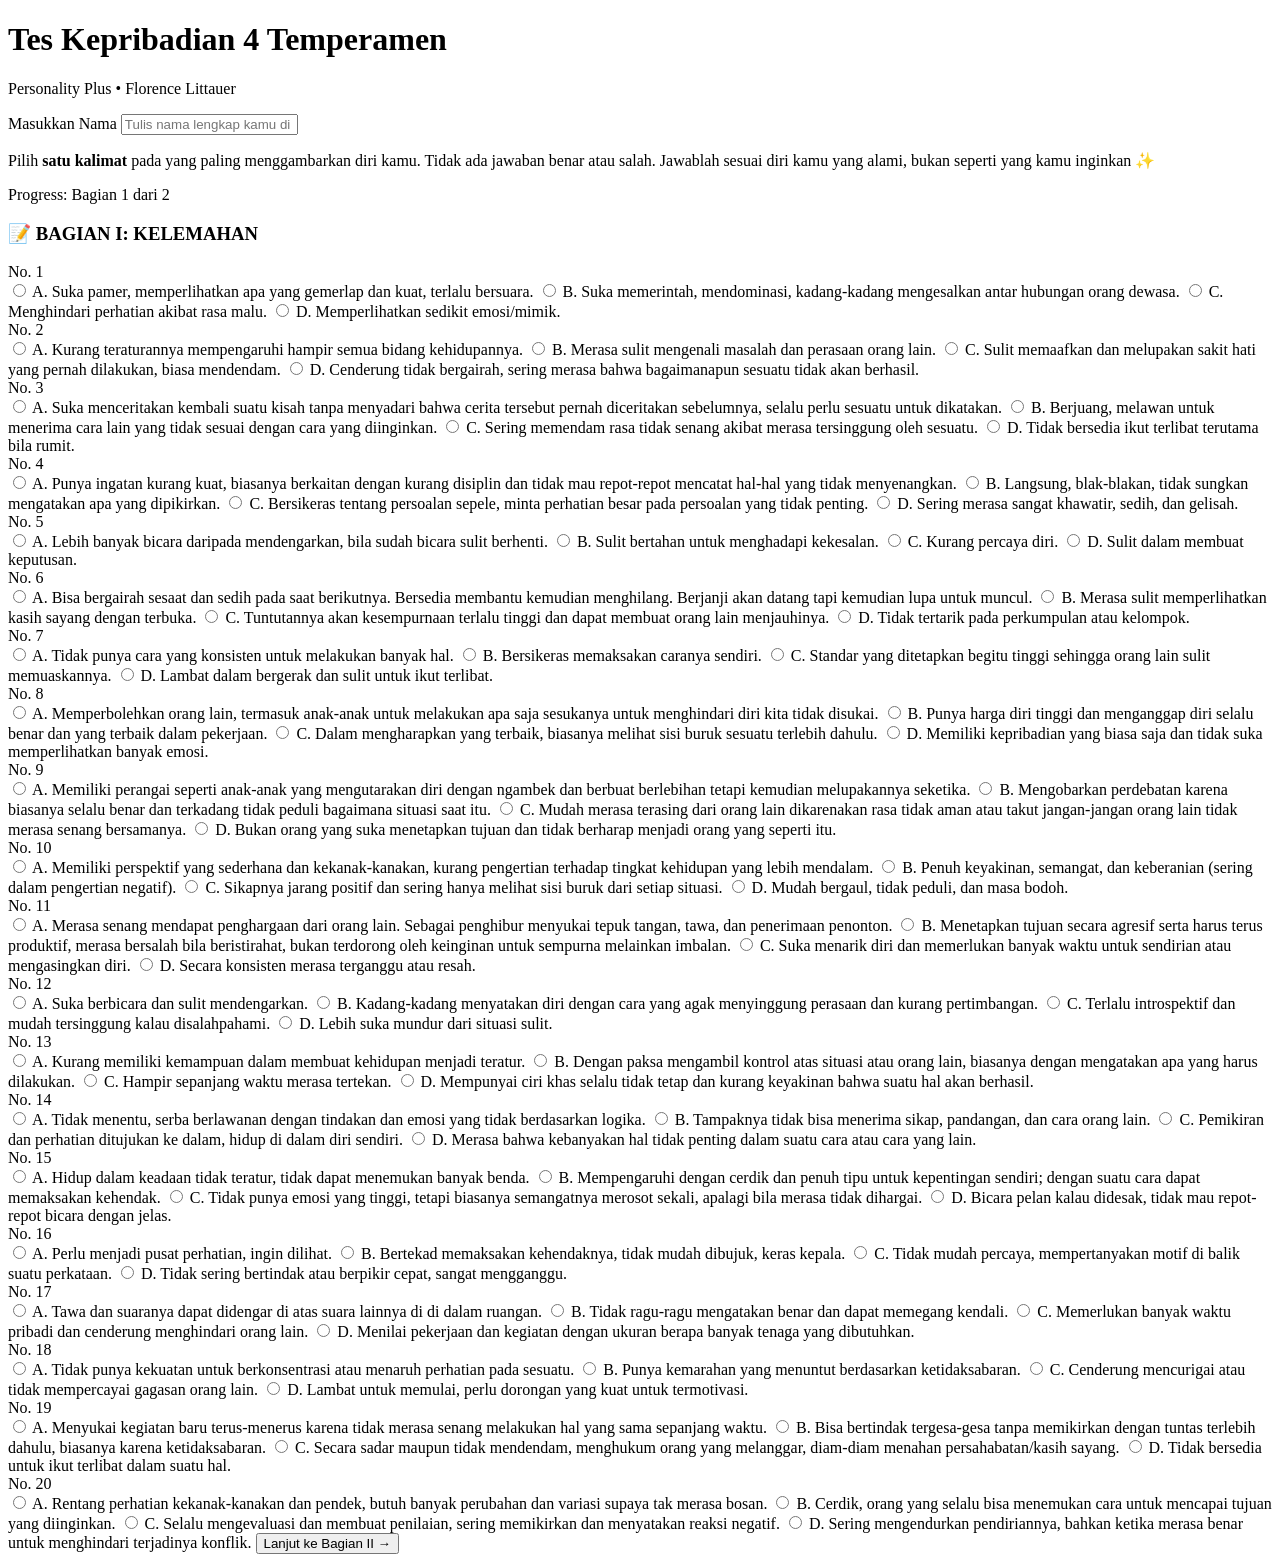
==== templates/index.html @ effc4669 "Complete Personality Plus Flask app" ====
<!DOCTYPE html>
<html lang="id">
<head>
    <meta charset="UTF-8">
    <title>Kuis 4 Temperamen Florence Littauer</title>
    <link rel="stylesheet" href="{{ url_for('static', filename='style.css') }}">
</head>
<body>
    <h1>Tes Kepribadian 4 Temperamen</h1>
    <p class="subtitle">
    Personality Plus • Florence Littauer
    </p>

    <form action="/kelebihan" method="POST">
        <label for="nama_user">Masukkan Nama</label>
        <input type="text" name="nama_user" required placeholder="Tulis nama lengkap kamu di sini">
    <div class="intro">
        <p>Pilih <b>satu kalimat</b> pada yang paling menggambarkan diri kamu.
        Tidak ada jawaban benar atau salah. Jawablah sesuai diri kamu yang alami, bukan seperti yang kamu inginkan ✨ </p>
    </div>
    <div>
    <p>Progress: Bagian 1 dari 2</p>
    <div class="progress">
        <div class="progress-bar" style="width:50%"></div>
    </div>
        
        <h3>📝 BAGIAN I: KELEMAHAN</h3> 
        <div class="question">
            <div class="question-number">No. 1</div>
            <label><input type="radio" name="l1" value="sanguinis" required> A. Suka pamer, memperlihatkan apa yang gemerlap dan kuat, terlalu bersuara.</label>
            <label><input type="radio" name="l1" value="koleris"> B. Suka memerintah, mendominasi, kadang-kadang mengesalkan antar hubungan orang dewasa.</label>
            <label><input type="radio" name="l1" value="melankolis"> C. Menghindari perhatian akibat rasa malu.</label>
            <label><input type="radio" name="l1" value="plegmatis"> D. Memperlihatkan sedikit emosi/mimik.</label>

            <div class="question-number">No. 2</div>
            <label><input type="radio" name="l2" value="sanguinis" required> A. Kurang teraturannya mempengaruhi hampir semua bidang kehidupannya.</label>
            <label><input type="radio" name="l2" value="koleris"> B. Merasa sulit mengenali masalah dan perasaan orang lain.</label>
            <label><input type="radio" name="l2" value="melankolis"> C. Sulit memaafkan dan melupakan sakit hati yang pernah dilakukan, biasa mendendam.</label>
            <label><input type="radio" name="l2" value="plegmatis"> D. Cenderung tidak bergairah, sering merasa bahwa bagaimanapun sesuatu tidak akan berhasil.</label>          
            
            <div class="question-number">No. 3</div>
            <label><input type="radio" name="l3" value="sanguinis" required> A. Suka menceritakan kembali suatu kisah tanpa menyadari bahwa cerita tersebut 
            pernah diceritakan sebelumnya, selalu perlu sesuatu untuk dikatakan.</label>
            <label><input type="radio" name="l3" value="koleris"> B. Berjuang, melawan untuk menerima cara lain yang tidak sesuai dengan cara yang diinginkan.</label>
            <label><input type="radio" name="l3" value="melankolis"> C. Sering memendam rasa tidak senang akibat merasa tersinggung oleh sesuatu.</label>
            <label><input type="radio" name="l3" value="plegmatis"> D. Tidak bersedia ikut terlibat terutama bila rumit.</label>        
            
            <div class="question-number">No. 4</div>
            <label><input type="radio" name="l4" value="sanguinis" required> A. Punya ingatan kurang kuat, biasanya berkaitan dengan kurang disiplin dan tidak mau repot-repot mencatat hal-hal yang tidak menyenangkan.</label>
            <label><input type="radio" name="l4" value="koleris"> B. Langsung, blak-blakan, tidak sungkan mengatakan apa yang dipikirkan.</label>
            <label><input type="radio" name="l4" value="melankolis"> C. Bersikeras tentang persoalan sepele, minta perhatian besar pada persoalan yang tidak penting.</label>
            <label><input type="radio" name="l4" value="plegmatis"> D. Sering merasa sangat khawatir, sedih, dan gelisah.</label>  

            <div class="question-number">No. 5</div>
            <label><input type="radio" name="l5" value="sanguinis" required> A. Lebih banyak bicara daripada mendengarkan, bila sudah bicara sulit berhenti.</label>
            <label><input type="radio" name="l5" value="koleris"> B. Sulit bertahan untuk menghadapi kekesalan.</label>
            <label><input type="radio" name="l5" value="melankolis"> C. Kurang percaya diri.</label>
            <label><input type="radio" name="l5" value="plegmatis"> D. Sulit dalam membuat keputusan.</label>   

            <div class="question-number">No. 6</div>
            <label><input type="radio" name="l6" value="sanguinis" required> A. Bisa bergairah sesaat dan sedih pada saat berikutnya. Bersedia membantu kemudian menghilang. Berjanji akan datang tapi kemudian lupa untuk muncul.</label>
            <label><input type="radio" name="l6" value="koleris"> B. Merasa sulit memperlihatkan kasih sayang dengan terbuka.</label>
            <label><input type="radio" name="l6" value="melankolis"> C. Tuntutannya akan kesempurnaan terlalu tinggi dan dapat membuat orang lain menjauhinya.</label>
            <label><input type="radio" name="l6" value="plegmatis"> D. Tidak tertarik pada perkumpulan atau kelompok.</label>  
             
            <div class="question-number">No. 7</div>
            <label><input type="radio" name="l7" value="sanguinis" required> A. Tidak punya cara yang konsisten untuk melakukan banyak hal.</label>
            <label><input type="radio" name="l7" value="koleris"> B. Bersikeras memaksakan caranya sendiri.</label>
            <label><input type="radio" name="l7" value="melankolis"> C. Standar yang ditetapkan begitu tinggi sehingga orang lain sulit memuaskannya.</label>
            <label><input type="radio" name="l7" value="plegmatis"> D. Lambat dalam bergerak dan sulit untuk ikut terlibat.</label>    
            
            <div class="question-number">No. 8</div>
            <label><input type="radio" name="l8" value="sanguinis" required> A. Memperbolehkan orang lain, termasuk anak-anak untuk melakukan apa saja sesukanya untuk menghindari diri kita tidak disukai.</label>
            <label><input type="radio" name="l8" value="koleris"> B. Punya harga diri tinggi dan menganggap diri selalu benar dan yang terbaik dalam pekerjaan.</label>
            <label><input type="radio" name="l8" value="melankolis"> C. Dalam mengharapkan yang terbaik, biasanya melihat sisi buruk sesuatu terlebih dahulu.</label>
            <label><input type="radio" name="l8" value="plegmatis"> D. Memiliki kepribadian yang biasa saja dan tidak suka memperlihatkan banyak emosi.</label>           
            
            <div class="question-number">No. 9</div>
            <label><input type="radio" name="l9" value="sanguinis" required> A. Memiliki perangai seperti anak-anak yang mengutarakan diri dengan ngambek dan berbuat berlebihan tetapi kemudian melupakannya seketika.</label>
            <label><input type="radio" name="l9" value="koleris"> B. Mengobarkan perdebatan karena biasanya selalu benar dan terkadang tidak peduli bagaimana situasi saat itu.</label>
            <label><input type="radio" name="l9" value="melankolis"> C. Mudah merasa terasing dari orang lain dikarenakan rasa tidak aman atau takut jangan-jangan orang lain tidak merasa senang bersamanya.</label>
            <label><input type="radio" name="l9" value="plegmatis"> D. Bukan orang yang suka menetapkan tujuan dan tidak berharap menjadi orang yang seperti itu.</label>
            
            <div class="question-number">No. 10</div>
            <label><input type="radio" name="l10" value="sanguinis" required> A. Memiliki perspektif yang sederhana dan kekanak-kanakan, kurang pengertian terhadap tingkat kehidupan yang lebih mendalam.</label>
            <label><input type="radio" name="l10" value="koleris"> B. Penuh keyakinan, semangat, dan keberanian (sering dalam pengertian negatif).</label>
            <label><input type="radio" name="l10" value="melankolis"> C. Sikapnya jarang positif dan sering hanya melihat sisi buruk dari setiap situasi.</label>
            <label><input type="radio" name="l10" value="plegmatis"> D. Mudah bergaul, tidak peduli, dan masa bodoh.</label>
            
            <div class="question-number">No. 11</div>
            <label><input type="radio" name="l11" value="sanguinis" required> A. Merasa senang mendapat penghargaan dari orang lain. Sebagai penghibur menyukai tepuk tangan, tawa, dan penerimaan penonton.</label>
            <label><input type="radio" name="l11" value="koleris"> B. Menetapkan tujuan secara agresif serta harus terus produktif, merasa bersalah bila beristirahat, bukan terdorong oleh keinginan untuk sempurna melainkan imbalan.</label >
            <label><input type="radio" name="l11" value="melankolis"> C. Suka menarik diri dan memerlukan banyak waktu untuk sendirian atau mengasingkan diri.</label>
            <label><input type="radio" name="l11" value="plegmatis"> D. Secara konsisten merasa terganggu atau resah.</label>
            
            <div class="question-number">No. 12</div>
            <label><input type="radio" name="l12" value="sanguinis" required> A. Suka berbicara dan sulit mendengarkan.</label>
            <label><input type="radio" name="l12" value="koleris"> B. Kadang-kadang menyatakan diri dengan cara yang agak menyinggung perasaan dan kurang pertimbangan.</label>
            <label><input type="radio" name="l12" value="melankolis"> C. Terlalu introspektif dan mudah tersinggung kalau disalahpahami.</label>
            <label><input type="radio" name="l12" value="plegmatis"> D. Lebih suka mundur dari situasi sulit.</label>
            
            <div class="question-number">No. 13</div>
            <label><input type="radio" name="l13" value="sanguinis" required> A. Kurang memiliki kemampuan dalam membuat kehidupan menjadi teratur.</label>
            <label><input type="radio" name="l13" value="koleris"> B. Dengan paksa mengambil kontrol atas situasi atau orang lain, biasanya dengan mengatakan apa yang harus dilakukan.</label>
            <label><input type="radio" name="l13" value="melankolis"> C. Hampir sepanjang waktu merasa tertekan.</label>
            <label><input type="radio" name="l13" value="plegmatis"> D. Mempunyai ciri khas selalu tidak tetap dan kurang keyakinan bahwa suatu hal akan berhasil.</label>   
            
            <div class="question-number">No. 14</div>
            <label><input type="radio" name="l14" value="sanguinis" required> A. Tidak menentu, serba berlawanan dengan tindakan dan emosi yang tidak berdasarkan logika.</label>
            <label><input type="radio" name="l14" value="koleris"> B. Tampaknya tidak bisa menerima sikap, pandangan, dan cara orang lain.</label>
            <label><input type="radio" name="l14" value="melankolis"> C. Pemikiran dan perhatian ditujukan ke dalam, hidup di dalam diri sendiri.</label>
            <label><input type="radio" name="l14" value="plegmatis"> D. Merasa bahwa kebanyakan hal tidak penting dalam suatu cara atau cara yang lain.</label>          
            
            <div class="question-number">No. 15</div>
            <label><input type="radio" name="l15" value="sanguinis" required> A. Hidup dalam keadaan tidak teratur, tidak dapat menemukan banyak benda.</label>
            <label><input type="radio" name="l15" value="koleris"> B. Mempengaruhi dengan cerdik dan penuh tipu untuk kepentingan sendiri; dengan suatu cara dapat memaksakan kehendak.</label>
            <label><input type="radio" name="l15" value="melankolis"> C. Tidak punya emosi yang tinggi, tetapi biasanya semangatnya merosot sekali, apalagi bila merasa tidak dihargai.</label>
            <label><input type="radio" name="l15" value="plegmatis"> D. Bicara pelan kalau didesak, tidak mau repot-repot bicara dengan jelas.</label>           
            
            <div class="question-number">No. 16</div>
            <label><input type="radio" name="l16" value="sanguinis" required> A. Perlu menjadi pusat perhatian, ingin dilihat.</label>
            <label><input type="radio" name="l16" value="koleris"> B. Bertekad memaksakan kehendaknya, tidak mudah dibujuk, keras kepala.</label>
            <label><input type="radio" name="l16" value="melankolis"> C. Tidak mudah percaya, mempertanyakan motif di balik suatu perkataan.</label>
            <label><input type="radio" name="l16" value="plegmatis"> D. Tidak sering bertindak atau berpikir cepat, sangat mengganggu.</label>           
            
            <div class="question-number">No. 17</div>
            <label><input type="radio" name="l17" value="sanguinis" required> A. Tawa dan suaranya dapat didengar di atas suara lainnya di di dalam ruangan.</label>
            <label><input type="radio" name="l17" value="koleris"> B. Tidak ragu-ragu mengatakan benar dan dapat memegang kendali.</label>
            <label><input type="radio" name="l17" value="melankolis"> C. Memerlukan banyak waktu pribadi dan cenderung menghindari orang lain.</label>
            <label><input type="radio" name="l17" value="plegmatis"> D. Menilai pekerjaan dan kegiatan dengan ukuran berapa banyak tenaga yang dibutuhkan.</label>
            
            <div class="question-number">No. 18</div>
            <label><input type="radio" name="l18" value="sanguinis" required> A. Tidak punya kekuatan untuk berkonsentrasi atau menaruh perhatian pada sesuatu.</label>
            <label><input type="radio" name="l18" value="koleris"> B. Punya kemarahan yang menuntut berdasarkan ketidaksabaran.</label>
            <label><input type="radio" name="l18" value="melankolis"> C. Cenderung mencurigai atau tidak mempercayai gagasan orang lain.</label>
            <label><input type="radio" name="l18" value="plegmatis"> D. Lambat untuk memulai, perlu dorongan yang kuat untuk termotivasi.</label>            
            
            <div class="question-number">No. 19</div>
            <label><input type="radio" name="l19" value="sanguinis" required> A. Menyukai kegiatan baru terus-menerus karena tidak merasa senang melakukan hal yang sama sepanjang waktu.</label>
            <label><input type="radio" name="l19" value="koleris"> B. Bisa bertindak tergesa-gesa tanpa memikirkan dengan tuntas terlebih dahulu, biasanya karena ketidaksabaran.</label>
            <label><input type="radio" name="l19" value="melankolis"> C. Secara sadar maupun tidak mendendam, menghukum orang yang melanggar, diam-diam menahan persahabatan/kasih sayang.</label>
            <label><input type="radio" name="l19" value="plegmatis"> D. Tidak bersedia untuk ikut terlibat dalam suatu hal.</label>            
            
            <div class="question-number">No. 20</div>
            <label><input type="radio" name="l20" value="sanguinis" required> A. Rentang perhatian kekanak-kanakan dan pendek, butuh banyak perubahan dan variasi supaya tak merasa bosan.</label>
            <label><input type="radio" name="l20" value="koleris"> B. Cerdik, orang yang selalu bisa menemukan cara untuk mencapai tujuan yang diinginkan.</label>
            <label><input type="radio" name="l20" value="melankolis"> C. Selalu mengevaluasi dan membuat penilaian, sering memikirkan dan menyatakan reaksi negatif.</label>
            <label><input type="radio" name="l20" value="plegmatis"> D. Sering mengendurkan pendiriannya, bahkan ketika merasa benar untuk menghindari terjadinya konflik.</label>

            <button type="submit">Lanjut ke Bagian II →</button>
        </div>
    </form>    
</body>
</html>
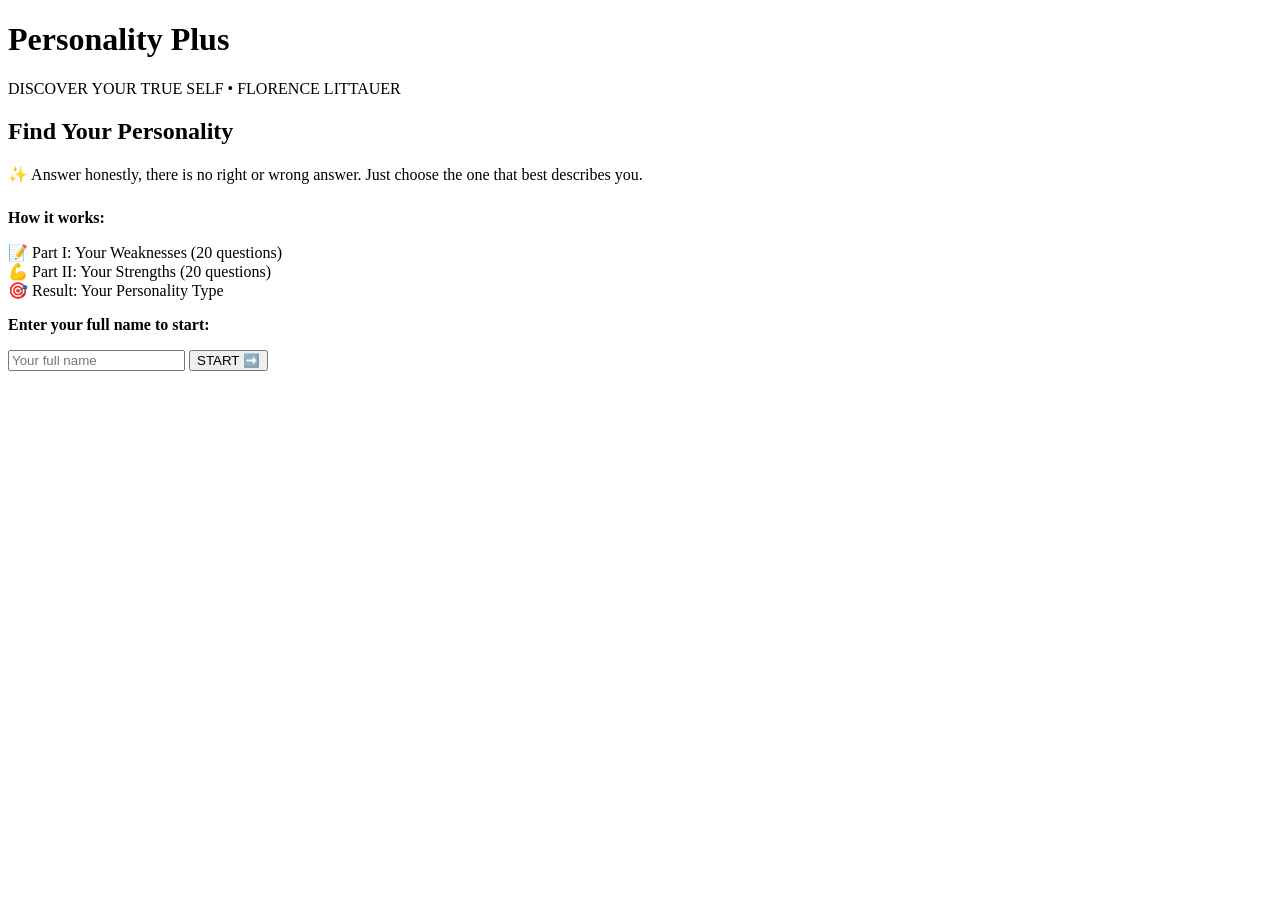
==== commit 2e6837fe: "Final polish UI dashboard, pecah index jadi landing + kelemahan, tambah .gitignore, README.md" ====
--- a/templates/index.html
+++ b/templates/index.html
@@ -2,154 +2,35 @@
 <html lang="id">
 <head>
     <meta charset="UTF-8">
-    <title>Kuis 4 Temperamen Florence Littauer</title>
+    <meta name=""viewport content="width=device-width, initial-scale=1.0">
+    <title>Personality Plus - Discover Your True Self</title>
     <link rel="stylesheet" href="{{ url_for('static', filename='style.css') }}">
 </head>
 <body>
-    <h1>Tes Kepribadian 4 Temperamen</h1>
-    <p class="subtitle">
-    Personality Plus • Florence Littauer
-    </p>
+    <h1>Personality Plus</h1>
+    <p class="subtitle">DISCOVER YOUR TRUE SELF • FLORENCE LITTAUER</p>
 
-    <form action="/kelebihan" method="POST">
-        <label for="nama_user">Masukkan Nama</label>
-        <input type="text" name="nama_user" required placeholder="Tulis nama lengkap kamu di sini">
-    <div class="intro">
-        <p>Pilih <b>satu kalimat</b> pada yang paling menggambarkan diri kamu.
-        Tidak ada jawaban benar atau salah. Jawablah sesuai diri kamu yang alami, bukan seperti yang kamu inginkan ✨ </p>
-    </div>
-    <div>
-    <p>Progress: Bagian 1 dari 2</p>
-    <div class="progress">
-        <div class="progress-bar" style="width:50%"></div>
-    </div>
+    <form action="/kelemahan" method="POST">
+        <h2>Find Your Personality</h2>
+        <div class="intro">
+            <p>✨ Answer honestly, there is no right or wrong answer. Just choose the one that best describes you.</p>
+        </div>
+
+        <div class="intro" style="margin-top: 25px; border-left-color: #764ba2;">
+            <p><b>How it works:</b></p>
+            📝 Part I: Your Weaknesses (20 questions)<br>
+            💪 Part II: Your Strengths (20 questions)<br>
+            🎯 Result: Your Personality Type</p>
+        </div>
         
-        <h3>📝 BAGIAN I: KELEMAHAN</h3> 
-        <div class="question">
-            <div class="question-number">No. 1</div>
-            <label><input type="radio" name="l1" value="sanguinis" required> A. Suka pamer, memperlihatkan apa yang gemerlap dan kuat, terlalu bersuara.</label>
-            <label><input type="radio" name="l1" value="koleris"> B. Suka memerintah, mendominasi, kadang-kadang mengesalkan antar hubungan orang dewasa.</label>
-            <label><input type="radio" name="l1" value="melankolis"> C. Menghindari perhatian akibat rasa malu.</label>
-            <label><input type="radio" name="l1" value="plegmatis"> D. Memperlihatkan sedikit emosi/mimik.</label>
-
-            <div class="question-number">No. 2</div>
-            <label><input type="radio" name="l2" value="sanguinis" required> A. Kurang teraturannya mempengaruhi hampir semua bidang kehidupannya.</label>
-            <label><input type="radio" name="l2" value="koleris"> B. Merasa sulit mengenali masalah dan perasaan orang lain.</label>
-            <label><input type="radio" name="l2" value="melankolis"> C. Sulit memaafkan dan melupakan sakit hati yang pernah dilakukan, biasa mendendam.</label>
-            <label><input type="radio" name="l2" value="plegmatis"> D. Cenderung tidak bergairah, sering merasa bahwa bagaimanapun sesuatu tidak akan berhasil.</label>          
-            
-            <div class="question-number">No. 3</div>
-            <label><input type="radio" name="l3" value="sanguinis" required> A. Suka menceritakan kembali suatu kisah tanpa menyadari bahwa cerita tersebut 
-            pernah diceritakan sebelumnya, selalu perlu sesuatu untuk dikatakan.</label>
-            <label><input type="radio" name="l3" value="koleris"> B. Berjuang, melawan untuk menerima cara lain yang tidak sesuai dengan cara yang diinginkan.</label>
-            <label><input type="radio" name="l3" value="melankolis"> C. Sering memendam rasa tidak senang akibat merasa tersinggung oleh sesuatu.</label>
-            <label><input type="radio" name="l3" value="plegmatis"> D. Tidak bersedia ikut terlibat terutama bila rumit.</label>        
-            
-            <div class="question-number">No. 4</div>
-            <label><input type="radio" name="l4" value="sanguinis" required> A. Punya ingatan kurang kuat, biasanya berkaitan dengan kurang disiplin dan tidak mau repot-repot mencatat hal-hal yang tidak menyenangkan.</label>
-            <label><input type="radio" name="l4" value="koleris"> B. Langsung, blak-blakan, tidak sungkan mengatakan apa yang dipikirkan.</label>
-            <label><input type="radio" name="l4" value="melankolis"> C. Bersikeras tentang persoalan sepele, minta perhatian besar pada persoalan yang tidak penting.</label>
-            <label><input type="radio" name="l4" value="plegmatis"> D. Sering merasa sangat khawatir, sedih, dan gelisah.</label>  
-
-            <div class="question-number">No. 5</div>
-            <label><input type="radio" name="l5" value="sanguinis" required> A. Lebih banyak bicara daripada mendengarkan, bila sudah bicara sulit berhenti.</label>
-            <label><input type="radio" name="l5" value="koleris"> B. Sulit bertahan untuk menghadapi kekesalan.</label>
-            <label><input type="radio" name="l5" value="melankolis"> C. Kurang percaya diri.</label>
-            <label><input type="radio" name="l5" value="plegmatis"> D. Sulit dalam membuat keputusan.</label>   
-
-            <div class="question-number">No. 6</div>
-            <label><input type="radio" name="l6" value="sanguinis" required> A. Bisa bergairah sesaat dan sedih pada saat berikutnya. Bersedia membantu kemudian menghilang. Berjanji akan datang tapi kemudian lupa untuk muncul.</label>
-            <label><input type="radio" name="l6" value="koleris"> B. Merasa sulit memperlihatkan kasih sayang dengan terbuka.</label>
-            <label><input type="radio" name="l6" value="melankolis"> C. Tuntutannya akan kesempurnaan terlalu tinggi dan dapat membuat orang lain menjauhinya.</label>
-            <label><input type="radio" name="l6" value="plegmatis"> D. Tidak tertarik pada perkumpulan atau kelompok.</label>  
-             
-            <div class="question-number">No. 7</div>
-            <label><input type="radio" name="l7" value="sanguinis" required> A. Tidak punya cara yang konsisten untuk melakukan banyak hal.</label>
-            <label><input type="radio" name="l7" value="koleris"> B. Bersikeras memaksakan caranya sendiri.</label>
-            <label><input type="radio" name="l7" value="melankolis"> C. Standar yang ditetapkan begitu tinggi sehingga orang lain sulit memuaskannya.</label>
-            <label><input type="radio" name="l7" value="plegmatis"> D. Lambat dalam bergerak dan sulit untuk ikut terlibat.</label>    
-            
-            <div class="question-number">No. 8</div>
-            <label><input type="radio" name="l8" value="sanguinis" required> A. Memperbolehkan orang lain, termasuk anak-anak untuk melakukan apa saja sesukanya untuk menghindari diri kita tidak disukai.</label>
-            <label><input type="radio" name="l8" value="koleris"> B. Punya harga diri tinggi dan menganggap diri selalu benar dan yang terbaik dalam pekerjaan.</label>
-            <label><input type="radio" name="l8" value="melankolis"> C. Dalam mengharapkan yang terbaik, biasanya melihat sisi buruk sesuatu terlebih dahulu.</label>
-            <label><input type="radio" name="l8" value="plegmatis"> D. Memiliki kepribadian yang biasa saja dan tidak suka memperlihatkan banyak emosi.</label>           
-            
-            <div class="question-number">No. 9</div>
-            <label><input type="radio" name="l9" value="sanguinis" required> A. Memiliki perangai seperti anak-anak yang mengutarakan diri dengan ngambek dan berbuat berlebihan tetapi kemudian melupakannya seketika.</label>
-            <label><input type="radio" name="l9" value="koleris"> B. Mengobarkan perdebatan karena biasanya selalu benar dan terkadang tidak peduli bagaimana situasi saat itu.</label>
-            <label><input type="radio" name="l9" value="melankolis"> C. Mudah merasa terasing dari orang lain dikarenakan rasa tidak aman atau takut jangan-jangan orang lain tidak merasa senang bersamanya.</label>
-            <label><input type="radio" name="l9" value="plegmatis"> D. Bukan orang yang suka menetapkan tujuan dan tidak berharap menjadi orang yang seperti itu.</label>
-            
-            <div class="question-number">No. 10</div>
-            <label><input type="radio" name="l10" value="sanguinis" required> A. Memiliki perspektif yang sederhana dan kekanak-kanakan, kurang pengertian terhadap tingkat kehidupan yang lebih mendalam.</label>
-            <label><input type="radio" name="l10" value="koleris"> B. Penuh keyakinan, semangat, dan keberanian (sering dalam pengertian negatif).</label>
-            <label><input type="radio" name="l10" value="melankolis"> C. Sikapnya jarang positif dan sering hanya melihat sisi buruk dari setiap situasi.</label>
-            <label><input type="radio" name="l10" value="plegmatis"> D. Mudah bergaul, tidak peduli, dan masa bodoh.</label>
-            
-            <div class="question-number">No. 11</div>
-            <label><input type="radio" name="l11" value="sanguinis" required> A. Merasa senang mendapat penghargaan dari orang lain. Sebagai penghibur menyukai tepuk tangan, tawa, dan penerimaan penonton.</label>
-            <label><input type="radio" name="l11" value="koleris"> B. Menetapkan tujuan secara agresif serta harus terus produktif, merasa bersalah bila beristirahat, bukan terdorong oleh keinginan untuk sempurna melainkan imbalan.</label >
-            <label><input type="radio" name="l11" value="melankolis"> C. Suka menarik diri dan memerlukan banyak waktu untuk sendirian atau mengasingkan diri.</label>
-            <label><input type="radio" name="l11" value="plegmatis"> D. Secara konsisten merasa terganggu atau resah.</label>
-            
-            <div class="question-number">No. 12</div>
-            <label><input type="radio" name="l12" value="sanguinis" required> A. Suka berbicara dan sulit mendengarkan.</label>
-            <label><input type="radio" name="l12" value="koleris"> B. Kadang-kadang menyatakan diri dengan cara yang agak menyinggung perasaan dan kurang pertimbangan.</label>
-            <label><input type="radio" name="l12" value="melankolis"> C. Terlalu introspektif dan mudah tersinggung kalau disalahpahami.</label>
-            <label><input type="radio" name="l12" value="plegmatis"> D. Lebih suka mundur dari situasi sulit.</label>
-            
-            <div class="question-number">No. 13</div>
-            <label><input type="radio" name="l13" value="sanguinis" required> A. Kurang memiliki kemampuan dalam membuat kehidupan menjadi teratur.</label>
-            <label><input type="radio" name="l13" value="koleris"> B. Dengan paksa mengambil kontrol atas situasi atau orang lain, biasanya dengan mengatakan apa yang harus dilakukan.</label>
-            <label><input type="radio" name="l13" value="melankolis"> C. Hampir sepanjang waktu merasa tertekan.</label>
-            <label><input type="radio" name="l13" value="plegmatis"> D. Mempunyai ciri khas selalu tidak tetap dan kurang keyakinan bahwa suatu hal akan berhasil.</label>   
-            
-            <div class="question-number">No. 14</div>
-            <label><input type="radio" name="l14" value="sanguinis" required> A. Tidak menentu, serba berlawanan dengan tindakan dan emosi yang tidak berdasarkan logika.</label>
-            <label><input type="radio" name="l14" value="koleris"> B. Tampaknya tidak bisa menerima sikap, pandangan, dan cara orang lain.</label>
-            <label><input type="radio" name="l14" value="melankolis"> C. Pemikiran dan perhatian ditujukan ke dalam, hidup di dalam diri sendiri.</label>
-            <label><input type="radio" name="l14" value="plegmatis"> D. Merasa bahwa kebanyakan hal tidak penting dalam suatu cara atau cara yang lain.</label>          
-            
-            <div class="question-number">No. 15</div>
-            <label><input type="radio" name="l15" value="sanguinis" required> A. Hidup dalam keadaan tidak teratur, tidak dapat menemukan banyak benda.</label>
-            <label><input type="radio" name="l15" value="koleris"> B. Mempengaruhi dengan cerdik dan penuh tipu untuk kepentingan sendiri; dengan suatu cara dapat memaksakan kehendak.</label>
-            <label><input type="radio" name="l15" value="melankolis"> C. Tidak punya emosi yang tinggi, tetapi biasanya semangatnya merosot sekali, apalagi bila merasa tidak dihargai.</label>
-            <label><input type="radio" name="l15" value="plegmatis"> D. Bicara pelan kalau didesak, tidak mau repot-repot bicara dengan jelas.</label>           
-            
-            <div class="question-number">No. 16</div>
-            <label><input type="radio" name="l16" value="sanguinis" required> A. Perlu menjadi pusat perhatian, ingin dilihat.</label>
-            <label><input type="radio" name="l16" value="koleris"> B. Bertekad memaksakan kehendaknya, tidak mudah dibujuk, keras kepala.</label>
-            <label><input type="radio" name="l16" value="melankolis"> C. Tidak mudah percaya, mempertanyakan motif di balik suatu perkataan.</label>
-            <label><input type="radio" name="l16" value="plegmatis"> D. Tidak sering bertindak atau berpikir cepat, sangat mengganggu.</label>           
-            
-            <div class="question-number">No. 17</div>
-            <label><input type="radio" name="l17" value="sanguinis" required> A. Tawa dan suaranya dapat didengar di atas suara lainnya di di dalam ruangan.</label>
-            <label><input type="radio" name="l17" value="koleris"> B. Tidak ragu-ragu mengatakan benar dan dapat memegang kendali.</label>
-            <label><input type="radio" name="l17" value="melankolis"> C. Memerlukan banyak waktu pribadi dan cenderung menghindari orang lain.</label>
-            <label><input type="radio" name="l17" value="plegmatis"> D. Menilai pekerjaan dan kegiatan dengan ukuran berapa banyak tenaga yang dibutuhkan.</label>
-            
-            <div class="question-number">No. 18</div>
-            <label><input type="radio" name="l18" value="sanguinis" required> A. Tidak punya kekuatan untuk berkonsentrasi atau menaruh perhatian pada sesuatu.</label>
-            <label><input type="radio" name="l18" value="koleris"> B. Punya kemarahan yang menuntut berdasarkan ketidaksabaran.</label>
-            <label><input type="radio" name="l18" value="melankolis"> C. Cenderung mencurigai atau tidak mempercayai gagasan orang lain.</label>
-            <label><input type="radio" name="l18" value="plegmatis"> D. Lambat untuk memulai, perlu dorongan yang kuat untuk termotivasi.</label>            
-            
-            <div class="question-number">No. 19</div>
-            <label><input type="radio" name="l19" value="sanguinis" required> A. Menyukai kegiatan baru terus-menerus karena tidak merasa senang melakukan hal yang sama sepanjang waktu.</label>
-            <label><input type="radio" name="l19" value="koleris"> B. Bisa bertindak tergesa-gesa tanpa memikirkan dengan tuntas terlebih dahulu, biasanya karena ketidaksabaran.</label>
-            <label><input type="radio" name="l19" value="melankolis"> C. Secara sadar maupun tidak mendendam, menghukum orang yang melanggar, diam-diam menahan persahabatan/kasih sayang.</label>
-            <label><input type="radio" name="l19" value="plegmatis"> D. Tidak bersedia untuk ikut terlibat dalam suatu hal.</label>            
-            
-            <div class="question-number">No. 20</div>
-            <label><input type="radio" name="l20" value="sanguinis" required> A. Rentang perhatian kekanak-kanakan dan pendek, butuh banyak perubahan dan variasi supaya tak merasa bosan.</label>
-            <label><input type="radio" name="l20" value="koleris"> B. Cerdik, orang yang selalu bisa menemukan cara untuk mencapai tujuan yang diinginkan.</label>
-            <label><input type="radio" name="l20" value="melankolis"> C. Selalu mengevaluasi dan membuat penilaian, sering memikirkan dan menyatakan reaksi negatif.</label>
-            <label><input type="radio" name="l20" value="plegmatis"> D. Sering mengendurkan pendiriannya, bahkan ketika merasa benar untuk menghindari terjadinya konflik.</label>
-
-            <button type="submit">Lanjut ke Bagian II →</button>
-        </div>
-    </form>    
+        <p><b>Enter your full name to start:</b></p>
+        <input type="text" name="nama_user" placeholder="Your full name" required>
+        
+        <button type="submit">START ➡️</button>
+        
+    </form>
 </body>
 </html>
-        +
+
+
